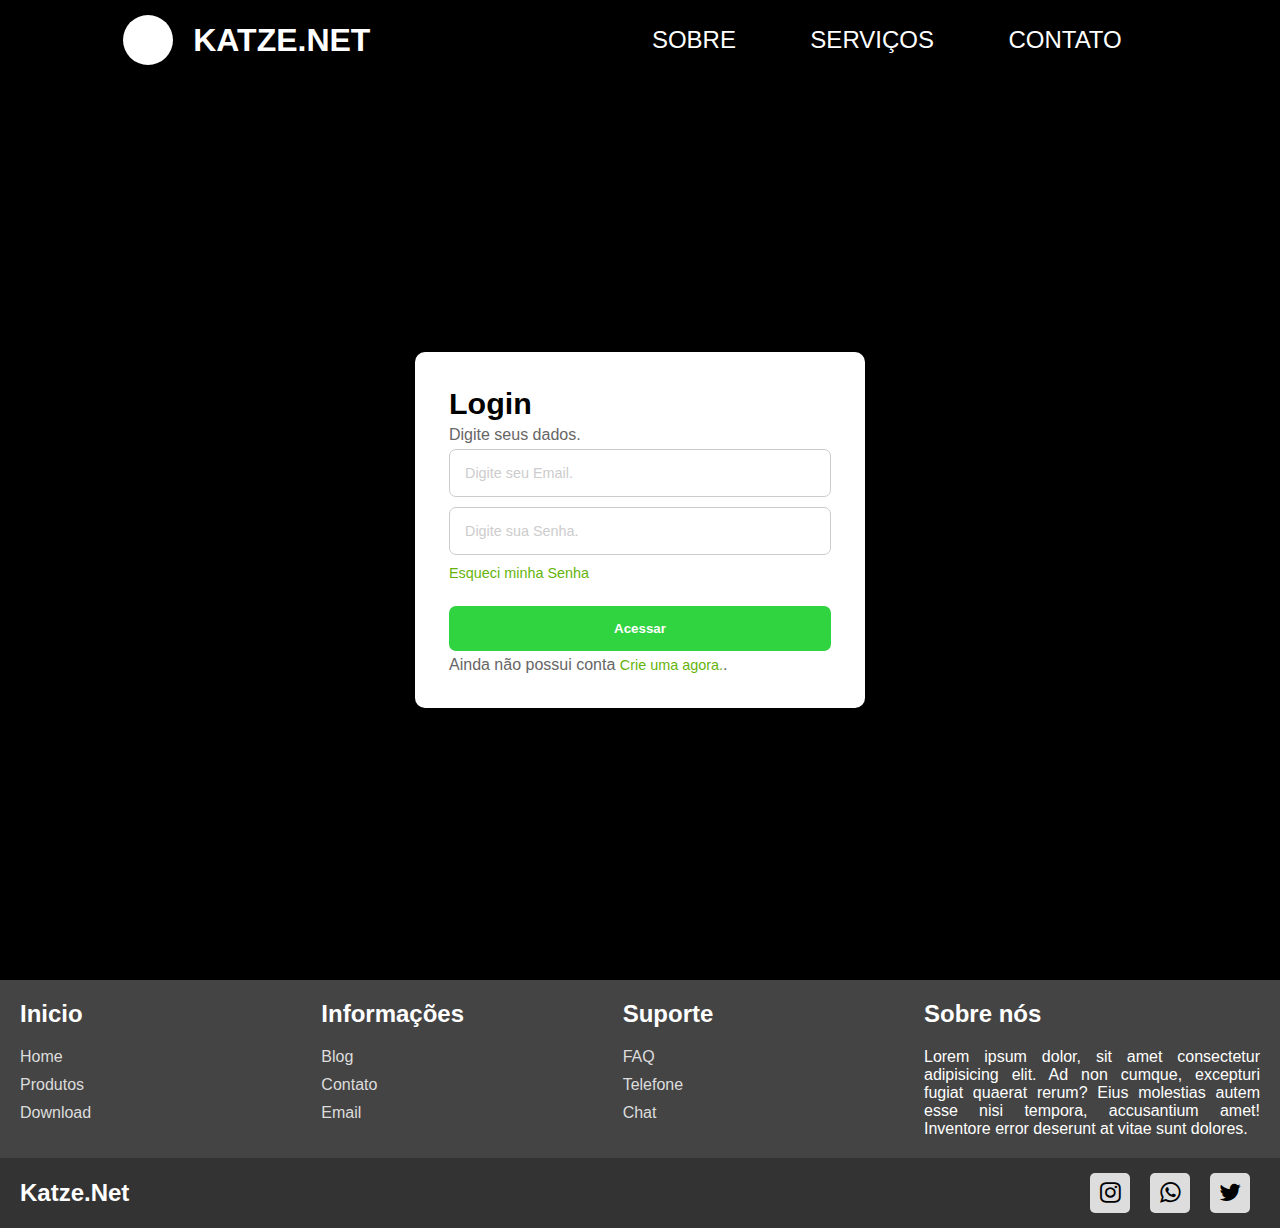
==== index.html @ 05a15fe0 "Add files via upload" ====
<!DOCTYPE html>
<html lang="en">
<head>
    <meta charset="UTF-8">
    <meta name="viewport" content="width=device-width, initial-scale=1.0">
    <title>KatzenetLogin</title>

    <link rel="stylesheet" href="index.css">
    <link rel="stylesheet" href="https://cdnjs.cloudflare.com/ajax/libs/font-awesome/4.7.0/css/font-awesome.css">
</head>

<body> 
    <header>
        <div class="header">
            <div class="imlogo"></div>
            <div class="plogo">
                <h1>Katze.net</h1>
            </div>
        </div>

        <div class="menu">
            <ul>
                <li><a href="#">Sobre</a></li>
                <li><a href="#">Serviços</a></li>
                <li><a href="#">Contato</a></li>
            </ul>
        </div>

    </header>
    <div class="pagina">
        <div class="centro">
            <form>
                <h2>Login</h2>
                <p>Digite seus dados.</p>
                <input class="campo" type="email" placeholder="Digite seu Email.">
                <input class="campo" type="password" placeholder="Digite sua Senha.">
                <a href="#">Esqueci minha Senha</a>
                <input class="btn" type="submit" value="Acessar">
                <p>Ainda não possui conta <a href="#">Crie uma agora.</a>.</p>
            </form>

        </div>

    </div>

    <Footer>
        <div class="boxs">
            <h2>Inicio</h2>
            <ul>
                <li><a href="#">Home</a></li>
                <li><a href="#">Produtos</a></li>
                <li><a href="#">Download</a></li>
            </ul>
        </div>
        <div class="boxs">
            <h2>Informações</h2>
            <ul>
                <li><a href="#">Blog</a></li>
                <li><a href="#">Contato</a></li>
                <li><a href="#">Email</a></li>
            </ul>
        </div>
        <div class="boxs">
            <h2>Suporte</h2>
            <ul>
                <li><a href="#">FAQ</a></li>
                <li><a href="#">Telefone</a></li>
                <li><a href="#">Chat</a></li>
            </ul>
        </div>
        <div class="boxs">
            <h2>Sobre nós</h2>
            <p>
                Lorem ipsum dolor, sit amet consectetur adipisicing elit. Ad non cumque, excepturi fugiat quaerat rerum? Eius molestias autem esse nisi tempora, accusantium amet! Inventore error deserunt at vitae sunt dolores.
            </p>
        </div>
    </Footer>

    <div class="footer">
        <h2>Katze.Net</h2>
        <div class="sociais">
            <div class="social">
                <a href="#"><i class="fa fa-instagram" aria-hidden="true"></i></a>
            </div>
            <div class="social">
                <a href="#"><i class="fa fa-whatsapp" aria-hidden="true"></i></a>
            </div>
            <div class="social">
                <a href="#"><i class="fa fa-twitter" aria-hidden="true"></i></a>
            </div>
        </div>
    </div>
</body>

</html>
---- index.css ----
* {
    padding: 0;
    margin: 0;
    box-sizing: border-box;
    font-family: sans-serif;
}

header {
    width: 100%;
    min-height: 80px;
    background-color: #000000;
    display: flex;
    justify-content: space-around;
    align-items: center;
}

header .header {
    display: flex;
    align-items: center;
}

header .imlogo {
    width: 50px;
    height: 50px;
    background-color: #fff;
    border-radius: 25px;
}

header .plogo {
    margin-left: 20px;
    color: #fff;
    text-transform: uppercase;
}

header .menu li {
    display: inline-block;
    margin: 0px 10px;
}

header .menu li a {
    font-size: 24px;
    text-decoration: none;
    color: #FFF;
    text-transform: uppercase;
    padding: 10px 25px;
    border-radius: 15px;
    transition: all linear 190ms;
}

header .menu li a:hover {
    background-color: rgba(28, 177, 8, 0.4);
}

.pagina {
    display: flex;
    align-items: center;
    align-content: center;
    justify-content: center;
    width: 100%;
    height: 100vh;

    background-image: url(../Katze.net/bgLogin.jpg);
    background-color: #000000;
    background-repeat: no-repeat;
    background-size: cover;
    background-position: center, center;
}

.centro {
    width: 50%;
    max-width: 450px;
    background: white;
    padding: 34px;
    border-radius: 10px;
    box-shadow: 0 10px 10px 7px rgba(0, 0, 0, 0.2);
}

form {
    display: flex;
    flex-direction: column;
    gap: 5px;
}

.campo {
    padding: 15px;
    border-radius: 7px;
    border: 1px solid #ccc;
    transition: all linear 190ms;
    font-size: 0.9em;
    color: #444;
    margin-bottom: 5px;
    outline: none;
}

.campo::placeholder {
    color: #ccc;
}

.campo:focus {
    border-color: #48bf53;
}

.btn {
    padding: 15px;
    color: #fff;
    font-weight: 600;
    border: none;
    margin-top: 20px;
    border-radius: 7px;
    background-color: #30d340;
    cursor: pointer;
    transition: all linear 190ms;
}

.btn:hover {
    transform: scale(1.05);
    background-color: #379941;
}

form p {
    font-size: 1.0em;
    color: #666;
}

form a {
    font-size: 0.9em;
    color: #65b40b;
    text-decoration: none;
}

form h2 {
    font-size: 1.9em;
    font-weight: 700;
}

footer {
    width: 100%;
    min-height: 170px;
    background: #444;
    display: flex;
    justify-content: space-around;
}

footer .boxs {
    width: 320px;
    min-height: 150px;
    padding: 20px;
}

footer .boxs:nth-child(4) {
    width: 400px;
}

.boxs h2 {
    color: #fff;
    margin-bottom: 20px;
}

.boxs ul li {
    margin: 10px 0px;
    list-style: none;
}

.boxs ul li a {
    color: #ddd;
    text-decoration: none;
}

.boxs ul li a:hover {
    color: #fff;
}

.boxs p {
    color: #fff;
    text-align: justify;
}

.footer {
    width: 100%;
    height: 70px;
    display: flex;
    justify-content: space-between;
    align-items: center;
    background: #333;
    padding: 0px 20px;
}

.footer h2 {
    color: #fff;
}

.footer .sociais {
    display: flex;
}

.sociais .social {
    width: 40px;
    height: 40px;
    text-align: center;
    line-height: 40px;
    background: #ddd;
    margin: 10px;
    border-radius: 5px;
    cursor: pointer;
    transition: background .3s linear;
}

.sociais .social a {
    color: #000;
    font-size: 1.5em;
    transition: color .3s linear;
}

.sociais .social:hover {
    background-color: #444;
}

.sociais .social:hover a {
    color: #fff;
}
@media(max-width: 950px) {
    footer {
        flex-direction: column;
    }
    footer .boxs {
        width: 100%;
        text-align: center;
    }
    footer .boxs:nth-child(4) {
        width: 100%;
    }
}
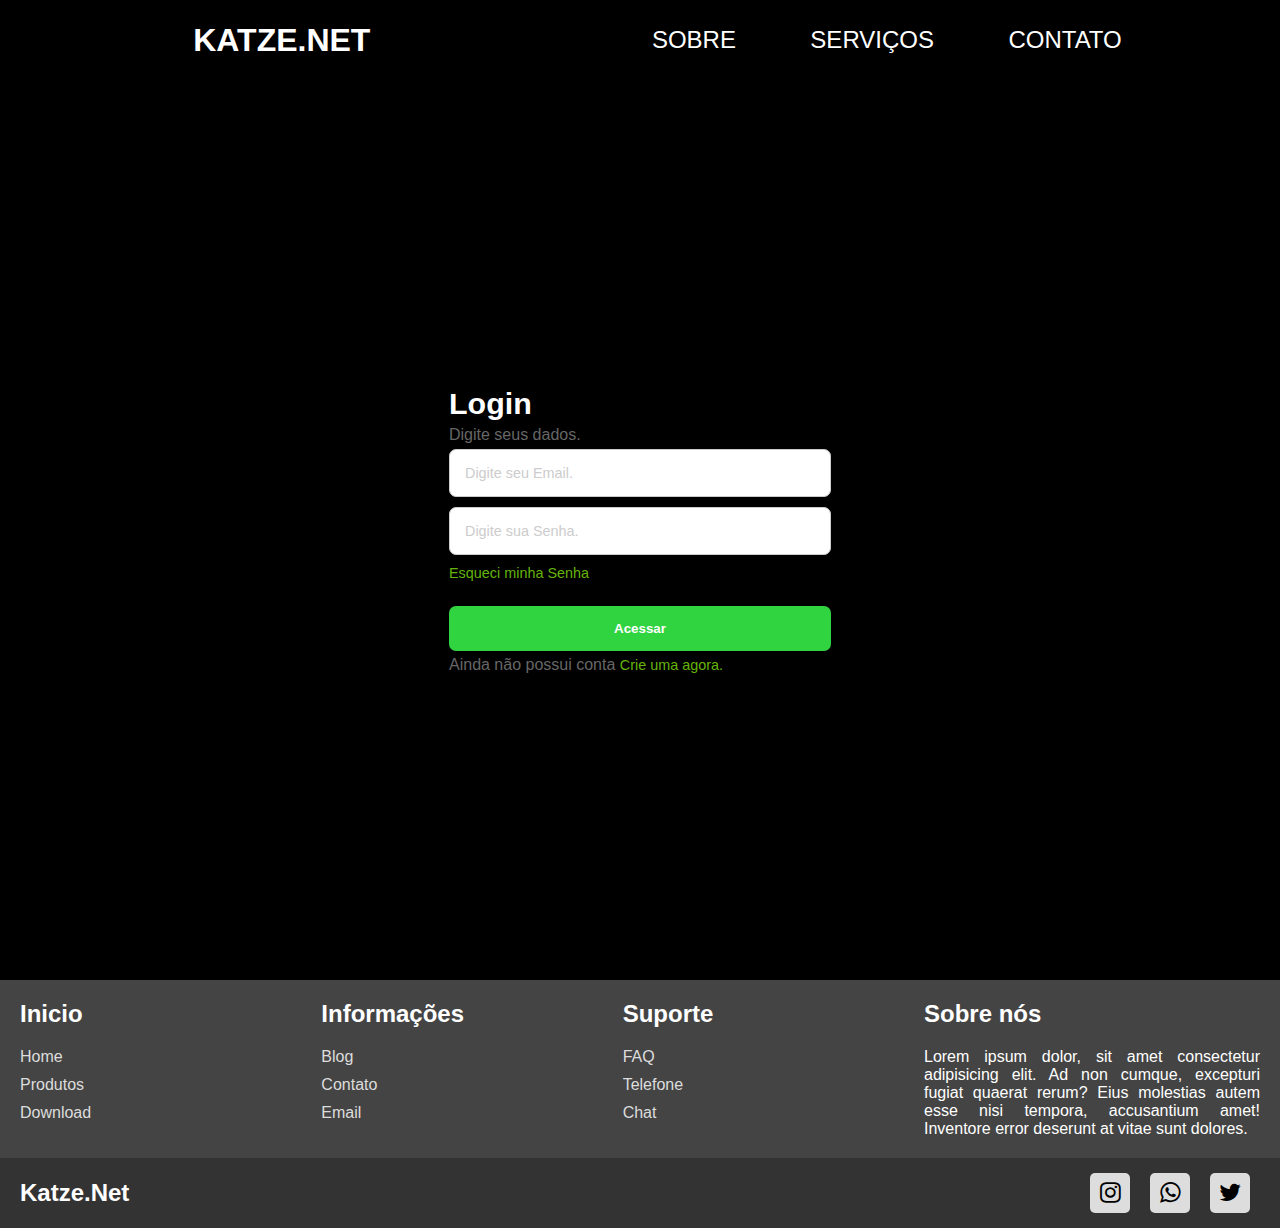
==== commit afda1891: "Add files via upload" ====
--- a/index.html
+++ b/index.html
@@ -36,7 +36,7 @@
                 <input class="campo" type="password" placeholder="Digite sua Senha.">
                 <a href="#">Esqueci minha Senha</a>
                 <input class="btn" type="submit" value="Acessar">
-                <p>Ainda não possui conta <a href="#">Crie uma agora.</a>.</p>
+                <p>Ainda não possui conta <a href="#">Crie uma agora.</a></p>
             </form>
 
         </div>
--- a/index.css
+++ b/index.css
@@ -22,7 +22,10 @@
 header .imlogo {
     width: 50px;
     height: 50px;
-    background-color: #fff;
+    background-image: url(../Katze.net/LOGO.png);
+    background-size: 164%;
+    background-repeat: no-repeat;
+    background-position: center, center;
     border-radius: 25px;
 }
 
@@ -69,7 +72,7 @@
 .centro {
     width: 50%;
     max-width: 450px;
-    background: white;
+    background: rgb(0, 0, 0, 0.85);
     padding: 34px;
     border-radius: 10px;
     box-shadow: 0 10px 10px 7px rgba(0, 0, 0, 0.2);
@@ -130,6 +133,7 @@
 
 form h2 {
     font-size: 1.9em;
+    color: #FFF;
     font-weight: 700;
 }
 
